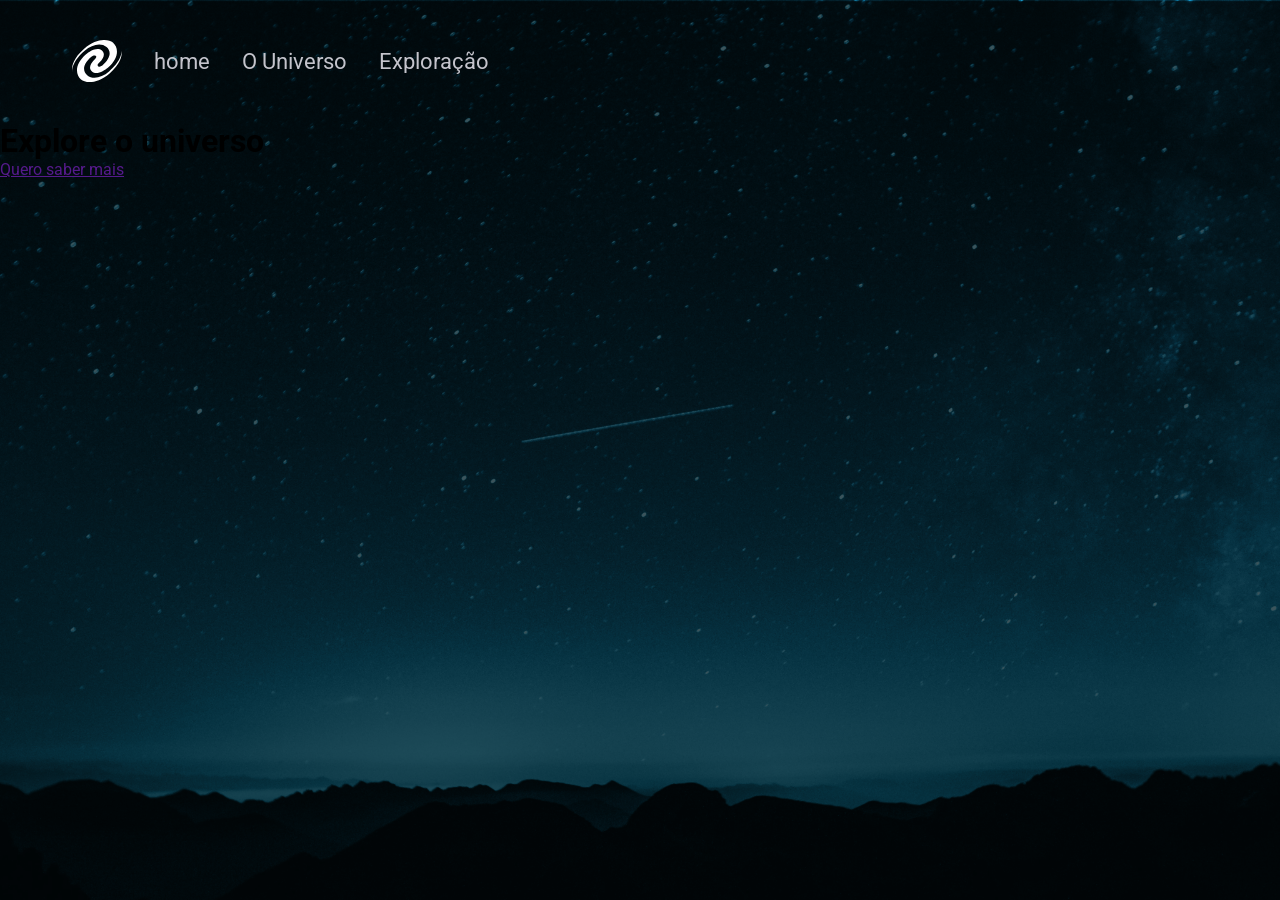
==== index.html @ 4769d637 "Initial commit" ====
<!DOCTYPE html>
<html lang="pt-br">
<head>
    <meta charset="UTF-8">
    <meta name="viewport" content="width=device-width, initial-scale=1.0">
    <link rel="stylesheet" href="./styles/index.css">
    <link rel="preconnect" href="https://fonts.googleapis.com">
    <link rel="preconnect" href="https://fonts.gstatic.com" crossorigin>
    <link href="https://fonts.googleapis.com/css2?family=Roboto:ital,wght@0,100..900;1,100..900&display=swap" rel="stylesheet">
    <title>home</title>
</head>
<body>
   <header>
    <img src="./assets/Vector.svg" alt="logo do universo">

    <nav>
        <ul>
            <li>
                <a href="">home</a>
            </li>
            <li>
                <a href="">O Universo</a>
            </li>
            <li>
                <a href="">Exploração</a>
            </li>
        </ul>
    </nav>
   </header> 

   <main>
    <h1>Explore o universo</h1>
    <a href="">Quero saber mais</a>
   </main>
</body>
</html>
---- styles/index.css ----
*{
    margin: 0;
    padding: 0;
    box-sizing: border-box;
    font-family: Roboto, sans-serif;
}


body {
    background-image: url(../assets/mountains-universe-1.png);
    background-position: center;
    background-size: cover;
    background-repeat: no-repeat;

    height: 100vh;
}

header {
    height: 122px;

    display: flex;
    padding-inline: 72px;

    align-items: center;
    gap: 32px;


     ul {
        display: flex;
        list-style: none;
        gap: 32px;

        a{
            font-size: 22px;
            text-decoration: none;
            color: #c4c4cc;
        }
     }
}
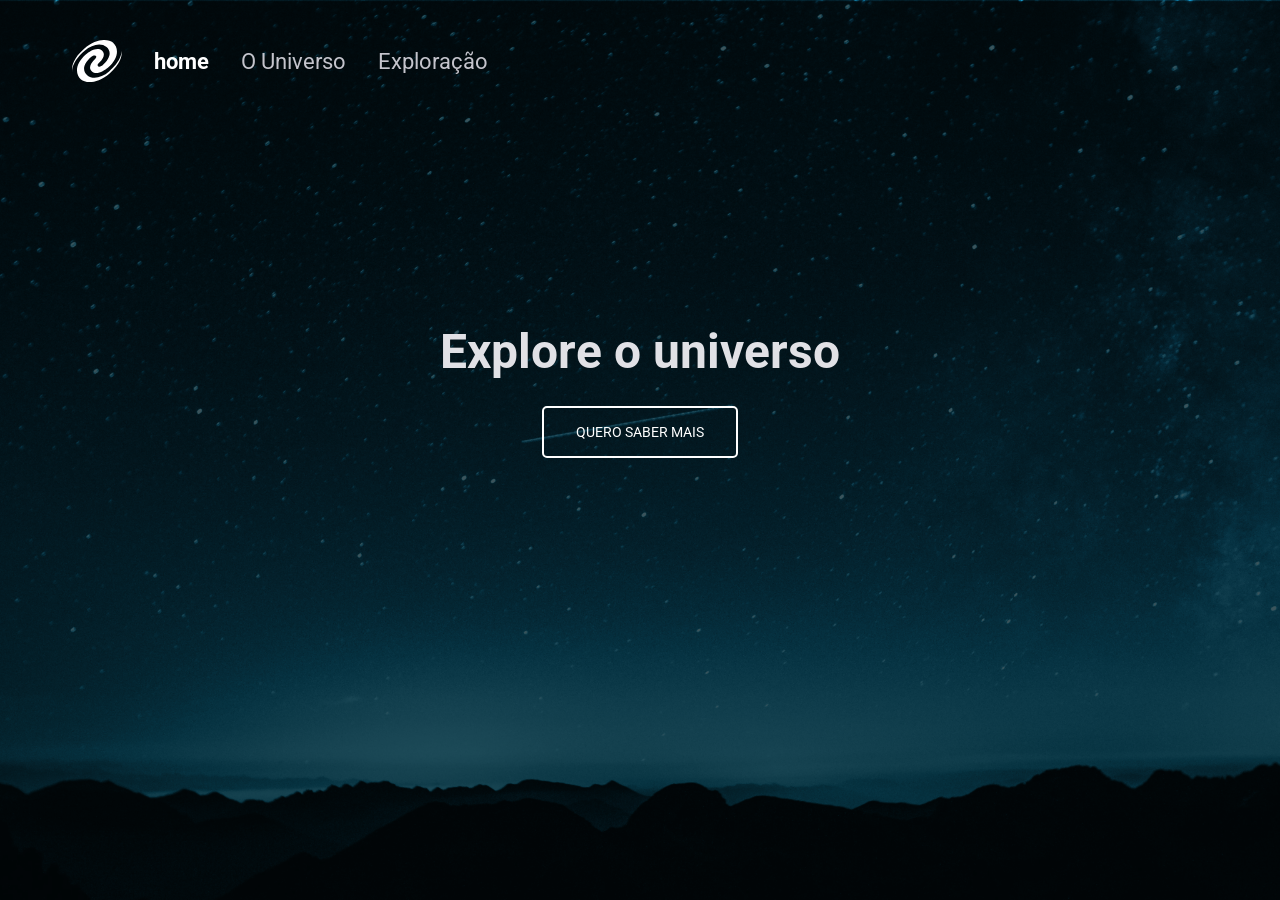
==== commit 43edc9a0: "Terminamos o Html e o Css da Home" ====
--- a/index.html
+++ b/index.html
@@ -16,7 +16,7 @@
     <nav>
         <ul>
             <li>
-                <a href="">home</a>
+                <a href="" class="Ativa">home</a>
             </li>
             <li>
                 <a href="">O Universo</a>
--- a/styles/index.css
+++ b/styles/index.css
@@ -35,5 +35,37 @@
             text-decoration: none;
             color: #c4c4cc;
         }
+        .Ativa {
+            color: #fff;
+            font-weight: 700;
+        }
      }
-}
+} 
+
+main {
+    margin-top: 200px;
+    width: fit-content;
+    margin-inline: auto;
+
+    h1{
+        color: #e1e1e6;
+        font-size: 48px;
+        line-height: 125%;
+        margin-bottom: 24px;
+    }
+
+    a {
+        border: 2px solid #fff;
+        display: block;
+        margin-inline: auto;
+        width: fit-content;
+        border-radius: 5px;
+        padding: 12px 32px;
+        color: #fff;
+        text-decoration: none;
+        font-size: 14px;
+        line-height: 24px;
+        text-transform: uppercase;
+
+    }
+}
